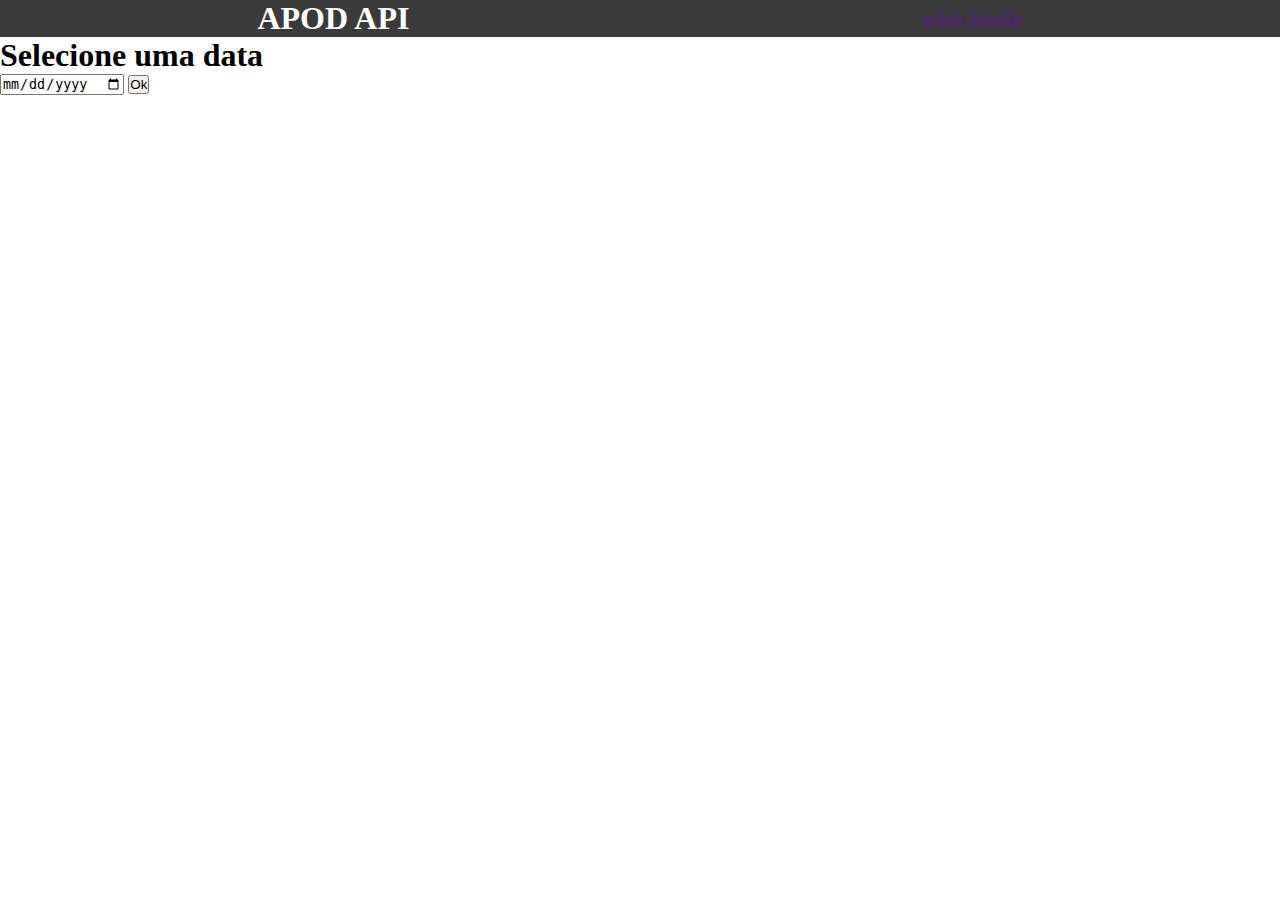
==== index.html @ 84765e62 "index.css criado, index.html linkado com estilo index.css" ====
<!DOCTYPE html>
<html lang="en">

<head>
    <meta charset="UTF-8">
    <meta http-equiv="X-UA-Compatible" content="IE=edge">
    <meta name="viewport" content="width=device-width, initial-scale=1.0">
    <link rel="stylesheet" href="./styles/index.css">
    <link rel="stylesheet" href="./styles/reset.css">
    <title>ADOP Project</title>
</head>

<body id="root">
    <header>
        <h1>APOD API</h1>
        <nav>
            <a href="">github</a>
            <a href="">linkedIn</a>
        </nav>
    </header>
    <main>
        <article>
            <h1>Selecione uma data</h1>
        </article>
        <form action="">
            <input type="date" name="dateSetter" id="dateSetter" min="1995-06-16">
            <input type="submit" value="Ok" id="submit-btn">
        </form>
        <section id="api-response">
        </section>
    </main>
    <footer></footer>

    <script src="https://code.jquery.com/jquery-3.6.0.min.js"></script>
    <script src="./scripts/index.js"></script>
</body>

</html>
---- styles/index.css ----
header {
    display: flex;
    flex-direction: row;
    align-items: center;
    justify-content: space-around;
    background-color: rgba(0, 0, 0, 0.774);
    color: white;
}
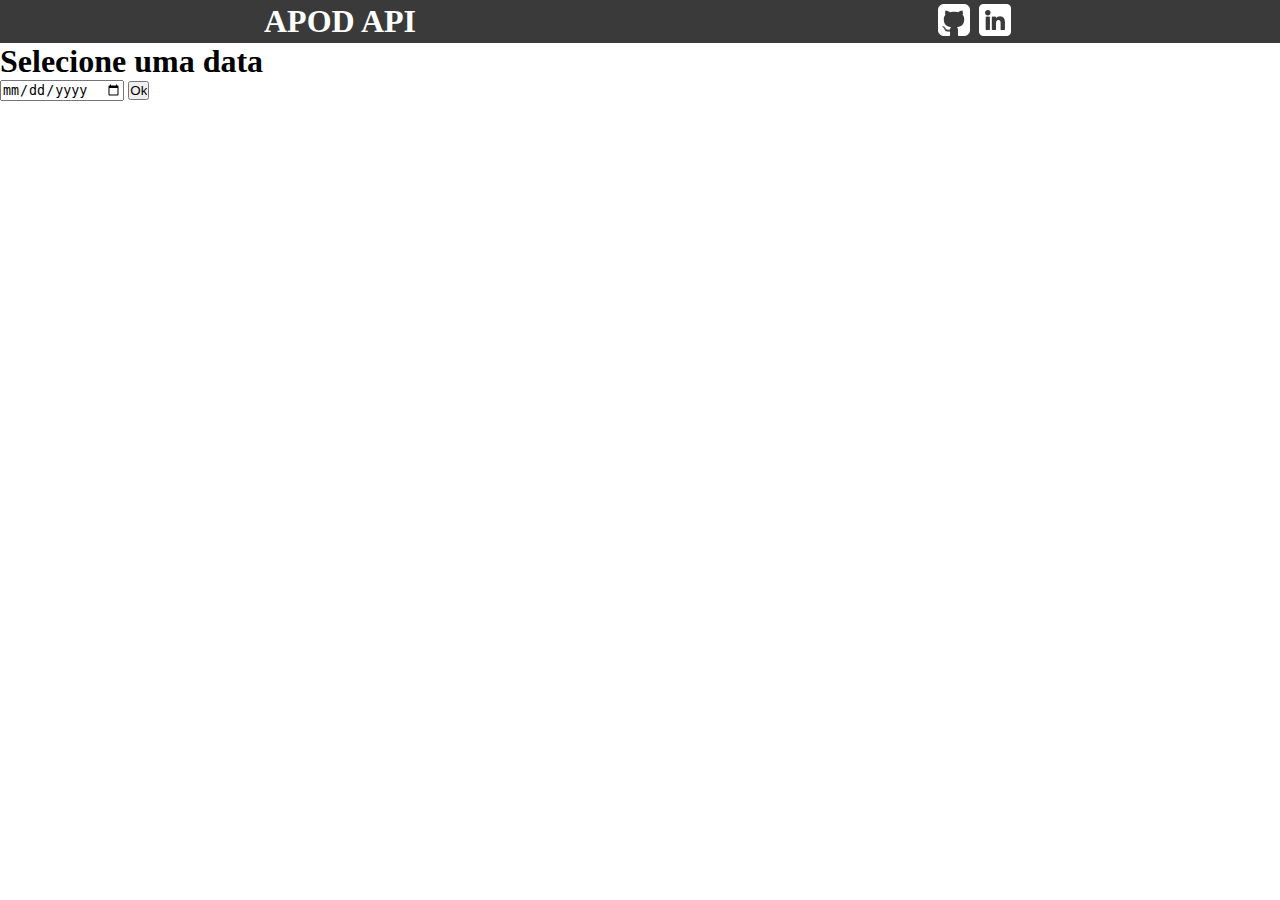
==== commit 130ddc1d: "icones adicionados e estilo da header atualizado" ====
--- a/index.html
+++ b/index.html
@@ -14,8 +14,8 @@
     <header>
         <h1>APOD API</h1>
         <nav>
-            <a href="">github</a>
-            <a href="">linkedIn</a>
+            <a href=""><img src="./images/icons/github-icon.png" alt="Icone do Github"></a>
+            <a href=""><img src="./images/icons/linkedin-icon.png" alt="Icone do LinkedIn"></a>
         </nav>
     </header>
     <main>
--- a/styles/index.css
+++ b/styles/index.css
@@ -5,4 +5,10 @@
     justify-content: space-around;
     background-color: rgba(0, 0, 0, 0.774);
     color: white;
+    padding: 3px;
+}
+
+header nav img {
+    margin: 0 5px 0 0;
+    width: 2em;
 }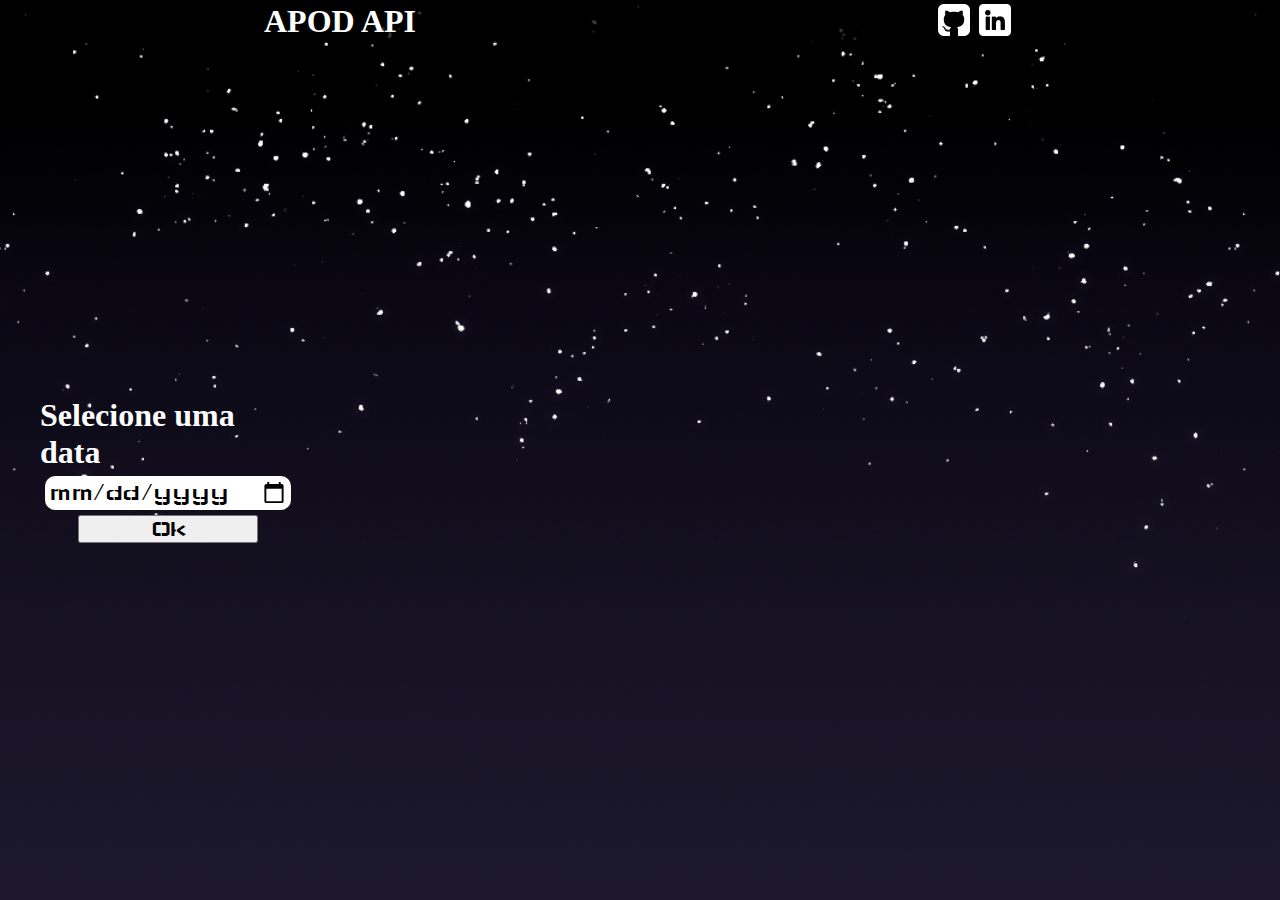
==== commit 88c40c48: "estilo adicionado para o main, nova fonte adicionada" ====
--- a/index.html
+++ b/index.html
@@ -8,6 +8,11 @@
     <link rel="stylesheet" href="./styles/index.css">
     <link rel="stylesheet" href="./styles/reset.css">
     <title>ADOP Project</title>
+
+    <link rel="preconnect" href="https://fonts.googleapis.com">
+    <link rel="preconnect" href="https://fonts.gstatic.com" crossorigin>
+    <link href="https://fonts.googleapis.com/css2?family=Wallpoet&display=swap" rel="stylesheet">
+
 </head>
 
 <body id="root">
@@ -19,14 +24,17 @@
         </nav>
     </header>
     <main>
-        <article>
-            <h1>Selecione uma data</h1>
-        </article>
-        <form action="">
-            <input type="date" name="dateSetter" id="dateSetter" min="1995-06-16">
-            <input type="submit" value="Ok" id="submit-btn">
-        </form>
-        <section id="api-response">
+        <section class="esquerda">
+            <article>
+                <h1>Selecione uma data</h1>
+            </article>
+            <form>
+                <input type="date" name="dateSetter" id="dateSetter" min="1995-06-16">
+                <input type="submit" value="Ok" id="submit-btn">
+            </form>
+        </section>
+
+        <section id="api-response" class="direita">
         </section>
     </main>
     <footer></footer>
--- a/styles/index.css
+++ b/styles/index.css
@@ -1,3 +1,9 @@
+body {
+    background-image: url('../images/pictures/nightSky.png');
+    background-size: contain;
+    background-position: center;
+}
+
 header {
     display: flex;
     flex-direction: row;
@@ -11,4 +17,72 @@
 header nav img {
     margin: 0 5px 0 0;
     width: 2em;
+}
+
+main {
+    color: white;
+    display: flex;
+    width: 100%;
+    height: 86vh;
+}
+
+.esquerda {
+    width: 20%;
+    height: 100%;
+    margin: 40px;
+    display: flex;
+    flex-direction: column;
+    justify-content: center;
+
+}
+
+.esquerda h1 {
+    font-size: 2rem;
+}
+
+.esquerda form {
+    display: flex;
+    flex-direction: column;
+    height: fit-content;
+}
+
+.esquerda input[type=date] {
+    margin: 5px;
+    font-size: 1.5rem;
+    font-family: 'Wallpoet', cursive;
+    border-radius: 10px;
+    padding: 3px;
+    border: none;
+    cursor: pointer;
+}
+
+.esquerda input[type=submit] {
+    width: 70%;
+    font-family: 'Wallpoet', cursive;
+    font-size: 1.5rem;
+    align-self: center;
+    cursor: pointer;
+}
+
+.direita {
+    margin: 20px;
+    width: 70%;
+    display: flex;
+    flex-direction: column;
+    justify-content: space-evenly;
+    align-items: center;
+    height: fit-content;
+}
+
+.direita picture img {
+    max-width: 30em;
+    max-height: 23em;
+    border-radius: 20px;
+    margin: 10px 0;
+}
+
+.direita iframe {
+    width: 30em;
+    min-height: 20em;
+    margin: 10px 0;
 }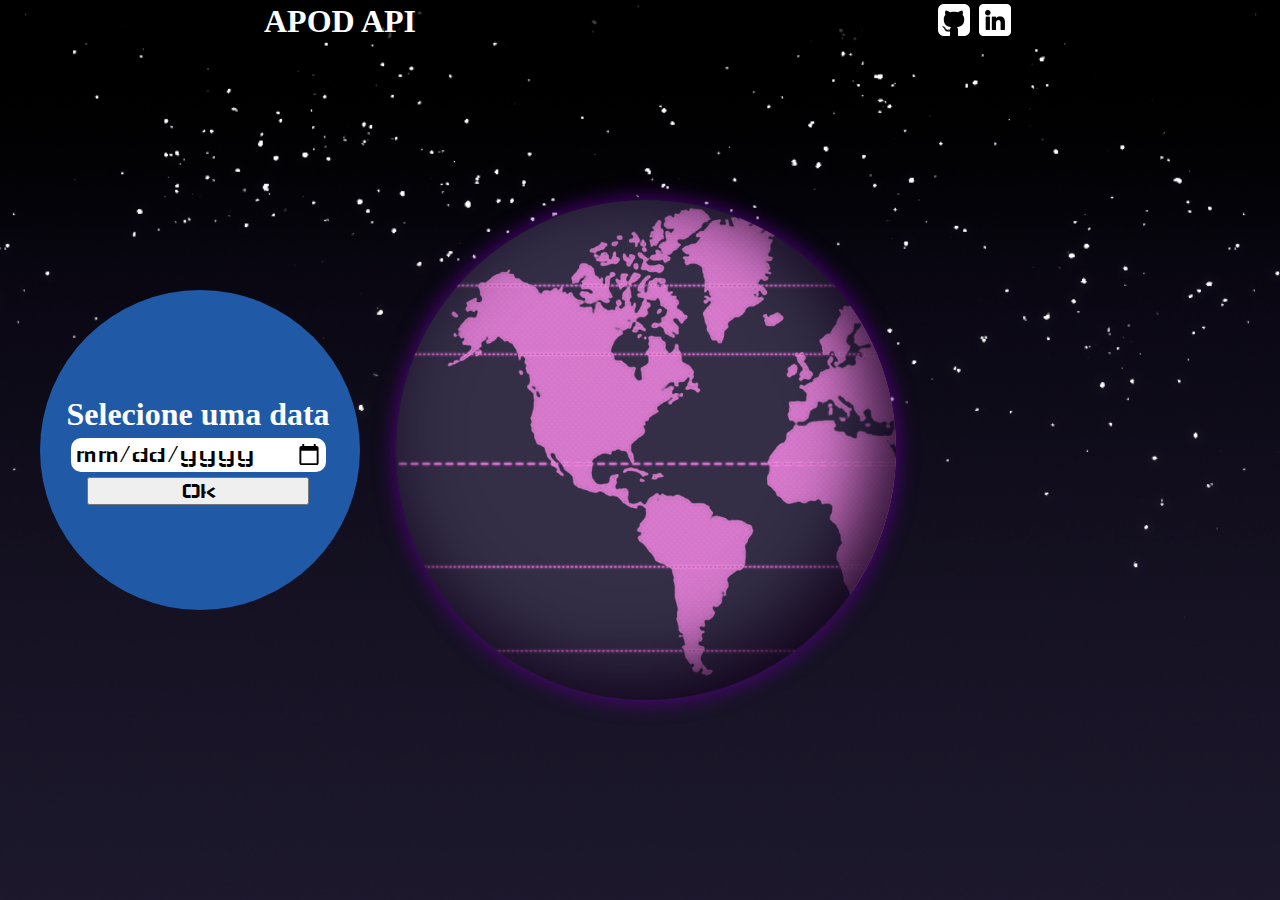
==== commit 22603094: "adicionada imagem do mundo, estudo do mundo adicionado, estilo mudado da classe .direita" ====
--- a/index.html
+++ b/index.html
@@ -5,8 +5,10 @@
     <meta charset="UTF-8">
     <meta http-equiv="X-UA-Compatible" content="IE=edge">
     <meta name="viewport" content="width=device-width, initial-scale=1.0">
+
+    <link rel="stylesheet" href="./styles/reset.css">
     <link rel="stylesheet" href="./styles/index.css">
-    <link rel="stylesheet" href="./styles/reset.css">
+    <link rel="stylesheet" href="./styles/world.css">
     <title>ADOP Project</title>
 
     <link rel="preconnect" href="https://fonts.googleapis.com">
@@ -24,7 +26,8 @@
         </nav>
     </header>
     <main>
-        <section class="esquerda">
+        <section id='esquerda' class="esquerda">
+            <div id="earth" class="earth"></div>
             <article>
                 <h1>Selecione uma data</h1>
             </article>
--- a/styles/index.css
+++ b/styles/index.css
@@ -24,16 +24,31 @@
     display: flex;
     width: 100%;
     height: 86vh;
+    align-items: center;
 }
 
 .esquerda {
-    width: 20%;
+    width: 21em;
     height: 100%;
-    margin: 40px;
+    margin: 40px 40px 0px 40px;
     display: flex;
     flex-direction: column;
-    justify-content: center;
+    place-content: center;
+}
 
+.esquerda::before {
+    content: '';
+    position: absolute;
+    z-index: 1;
+    background-color: #2059a6;
+    border-radius: 50%;
+    height: 20em;
+    width: 20em;
+}
+
+.esquerda article {
+    z-index: 200;
+    align-self: center;
 }
 
 .esquerda h1 {
@@ -41,6 +56,7 @@
 }
 
 .esquerda form {
+    z-index: 200;
     display: flex;
     flex-direction: column;
     height: fit-content;
@@ -54,6 +70,28 @@
     padding: 3px;
     border: none;
     cursor: pointer;
+    width: fit-content;
+    align-self: center;
+}
+
+::-webkit-datetime-edit-day-field:focus,
+::-webkit-datetime-edit-month-field:focus,
+::-webkit-datetime-edit-year-field:focus {
+    color: white;
+    background-color: black;
+    animation: blink 3s linear alternate infinite;
+}
+
+@keyframes blink {
+    0% {
+        color: white;
+        background-color: black;
+    }
+
+    100% {
+        color: black;
+        background-color: white;
+    }
 }
 
 .esquerda input[type=submit] {
@@ -65,6 +103,8 @@
 }
 
 .direita {
+    visibility: hidden;
+    z-index: 300;
     margin: 20px;
     width: 70%;
     display: flex;
@@ -72,17 +112,32 @@
     justify-content: space-evenly;
     align-items: center;
     height: fit-content;
+    backdrop-filter: blur(10px);
+    border-right: grey solid 3px;
+    border-top: rgb(255, 255, 255) solid 3px;
+    border-bottom: rgb(83, 83, 83) solid 3px;
+    border-left: rgb(223, 223, 223) solid 3px;
+    padding: 5px;
+}
+
+.direita div {
+    display: flex;
+    align-items: center;
 }
 
 .direita picture img {
     max-width: 30em;
     max-height: 23em;
     border-radius: 20px;
-    margin: 10px 0;
+    margin: 20px;
 }
 
 .direita iframe {
     width: 30em;
     min-height: 20em;
-    margin: 10px 0;
+    margin: 20px;
+}
+
+.direita p {
+    max-width: 30em;
 }--- a/styles/world.css
+++ b/styles/world.css
@@ -0,0 +1,24 @@
+.earth {
+    width: 500px;
+    height: 500px;
+    position: absolute;
+    border-radius: 50%;
+    background-image: url('../images/pictures/mapa-mundi.png');
+    background-size: cover;
+    background-position: 0%;
+    box-shadow: -20px -20px 70px 5px rgba(15, 0, 24, 0.897) inset,
+        0 0 20px 2px rgba(88, 2, 138, 0.842);
+    animation: spin 5s linear infinite;
+    transition: 1s;
+    right: 30%;
+}
+
+@keyframes spin {
+    0% {
+        background-position: 0%;
+    }
+
+    100% {
+        background-position: 236%;
+    }
+}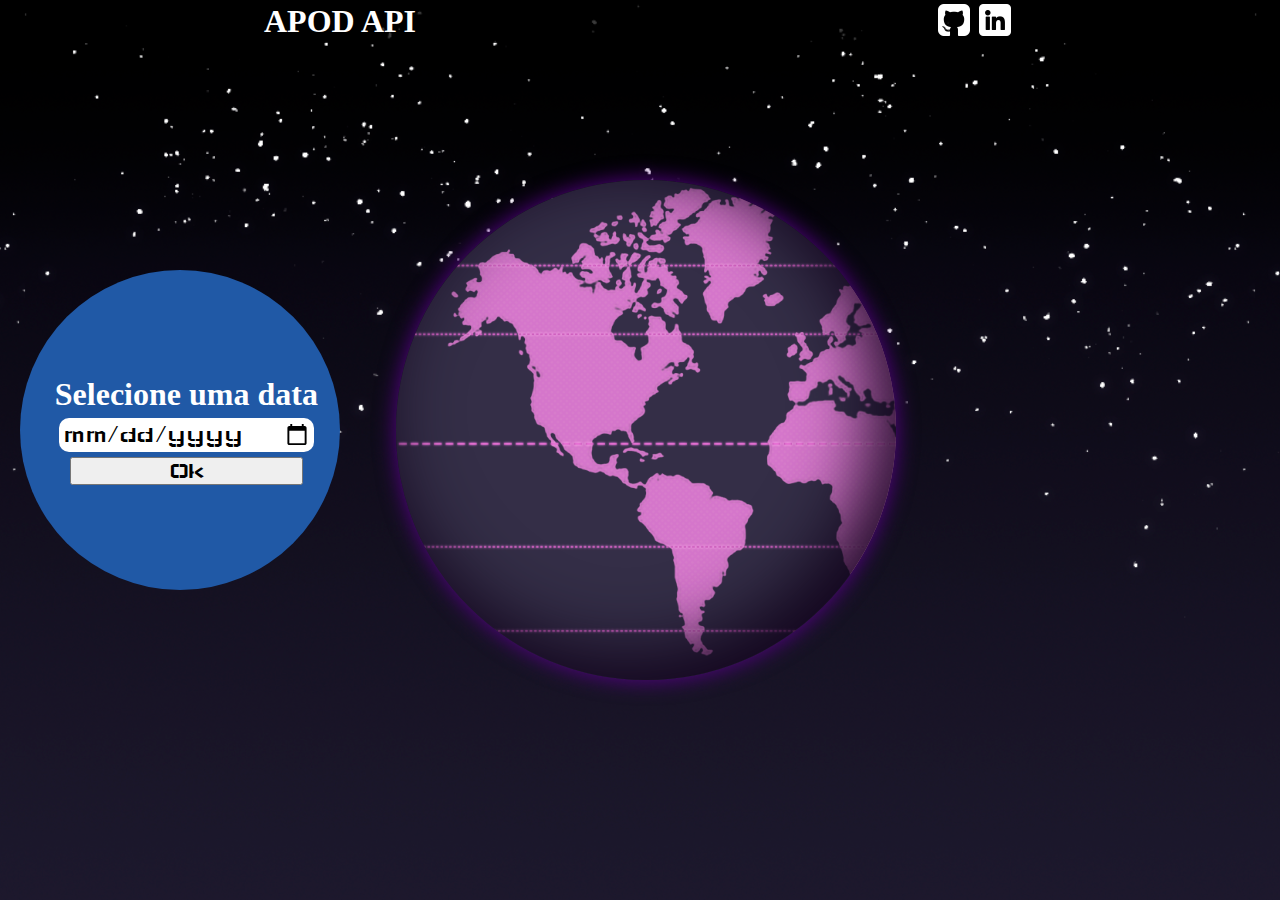
==== commit f7fa38c7: "media-query para mobile e tablet adicionados" ====
--- a/index.html
+++ b/index.html
@@ -9,6 +9,8 @@
     <link rel="stylesheet" href="./styles/reset.css">
     <link rel="stylesheet" href="./styles/index.css">
     <link rel="stylesheet" href="./styles/world.css">
+    <link rel="stylesheet" href="./styles/loading.css">
+    <link rel="stylesheet" href="./styles/media-query.css">
     <title>ADOP Project</title>
 
     <link rel="preconnect" href="https://fonts.googleapis.com">
@@ -37,6 +39,13 @@
             </form>
         </section>
 
+        <div id='loading' class="loading">
+            <div class="planet"></div>
+            <div class="orbit"></div>
+            <div class="satelite"></div>
+            <div class="up"></div>
+        </div>
+
         <section id="api-response" class="direita">
         </section>
     </main>
--- a/styles/index.css
+++ b/styles/index.css
@@ -25,12 +25,13 @@
     width: 100%;
     height: 86vh;
     align-items: center;
+    position: relative;
 }
 
 .esquerda {
     width: 21em;
     height: 100%;
-    margin: 40px 40px 0px 40px;
+    margin: 0px 0px 0px 20px;
     display: flex;
     flex-direction: column;
     place-content: center;
@@ -82,18 +83,6 @@
     animation: blink 3s linear alternate infinite;
 }
 
-@keyframes blink {
-    0% {
-        color: white;
-        background-color: black;
-    }
-
-    100% {
-        color: black;
-        background-color: white;
-    }
-}
-
 .esquerda input[type=submit] {
     width: 70%;
     font-family: 'Wallpoet', cursive;
@@ -120,6 +109,18 @@
     padding: 5px;
 }
 
+.direita button {
+    position: absolute;
+    top: 1em;
+    right: 1em;
+    font-size: 1em;
+    background-color: transparent;
+    color: white;
+    border: none;
+    cursor: pointer;
+    z-index: 900;
+}
+
 .direita div {
     display: flex;
     align-items: center;
@@ -140,4 +141,12 @@
 
 .direita p {
     max-width: 30em;
+}
+
+.loading {
+    position: absolute;
+    top: 40%;
+    right: 40%;
+    z-index: 500;
+    display: none;
 }--- a/styles/world.css
+++ b/styles/world.css
@@ -8,7 +8,7 @@
     background-position: 0%;
     box-shadow: -20px -20px 70px 5px rgba(15, 0, 24, 0.897) inset,
         0 0 20px 2px rgba(88, 2, 138, 0.842);
-    animation: spin 5s linear infinite;
+    animation: spin 10s linear infinite;
     transition: 1s;
     right: 30%;
 }
--- a/styles/loading.css
+++ b/styles/loading.css
@@ -0,0 +1,48 @@
+.loading {
+    height: fit-content;
+    width: fit-content;
+    align-items: center;
+    justify-content: center;
+
+}
+
+.planet {
+    position: absolute;
+    height: 100px;
+    width: 100px;
+    background-color: rgb(62, 11, 112);
+    border-radius: 50%;
+    top: 0;
+}
+
+.orbit {
+    position: absolute;
+    top: -55px;
+    border: 6px solid rgb(145, 207, 20);
+    height: 200px;
+    width: 200px;
+    border-radius: 50%;
+    transform: rotate3d(2, 0.5, 0, 76deg);
+    animation: rotacionar 1s linear alternate-reverse infinite;
+    box-shadow: 0 0 25px 16px rgb(145 207 20), inset 0 0 8px 8px rgb(145 207 20);
+}
+
+.up {
+    position: absolute;
+    height: 50px;
+    width: 100px;
+    border-radius: 100px 100px 0 0;
+    background-color: rgb(62, 11, 112);
+    overflow: hidden;
+    top: 0;
+}
+
+@keyframes rotacionar {
+    0% {
+        transform: rotate3d(2, 0.5, 0, 76deg)
+    }
+
+    100% {
+        transform: rotate3d(2, -0.5, 0, 76deg)
+    }
+}--- a/styles/media-query.css
+++ b/styles/media-query.css
@@ -0,0 +1,68 @@
+@media (max-width: 769px) {
+    body {
+        background-repeat: no-repeat;
+        background-position: top;
+        background-color: #1d182d;
+    }
+
+    main {
+        flex-direction: column;
+        height: fit-content;
+        overflow: hidden;
+        min-height: 170vh;
+    }
+
+    .esquerda {
+        height: 65vh;
+        margin: 0;
+    }
+
+    .earth {
+        right: 20%;
+        top: 80%;
+        z-index: 0;
+    }
+
+    .loading {
+        top: 50%;
+        right: 50%;
+    }
+
+    .direita {
+        width: 100%;
+    }
+
+    .direita div {
+        flex-direction: column;
+    }
+
+    .direita p {
+        margin: 0 20px 10px 20px;
+        max-width: 45em;
+    }
+}
+
+@media (max-width: 426px) {
+    .direita p {
+        max-width: 30em;
+    }
+
+    .earth {
+        right: 192px;
+        top: 197px;
+        transform: scale(1.3);
+    }
+}
+
+@media (max-width: 376px) {
+    .direita picture img {
+        max-width: 17em;
+        max-height: 23em;
+        border-radius: 20px;
+    }
+
+    .esquerda {
+        width: 20em;
+        margin: 0;
+    }
+}